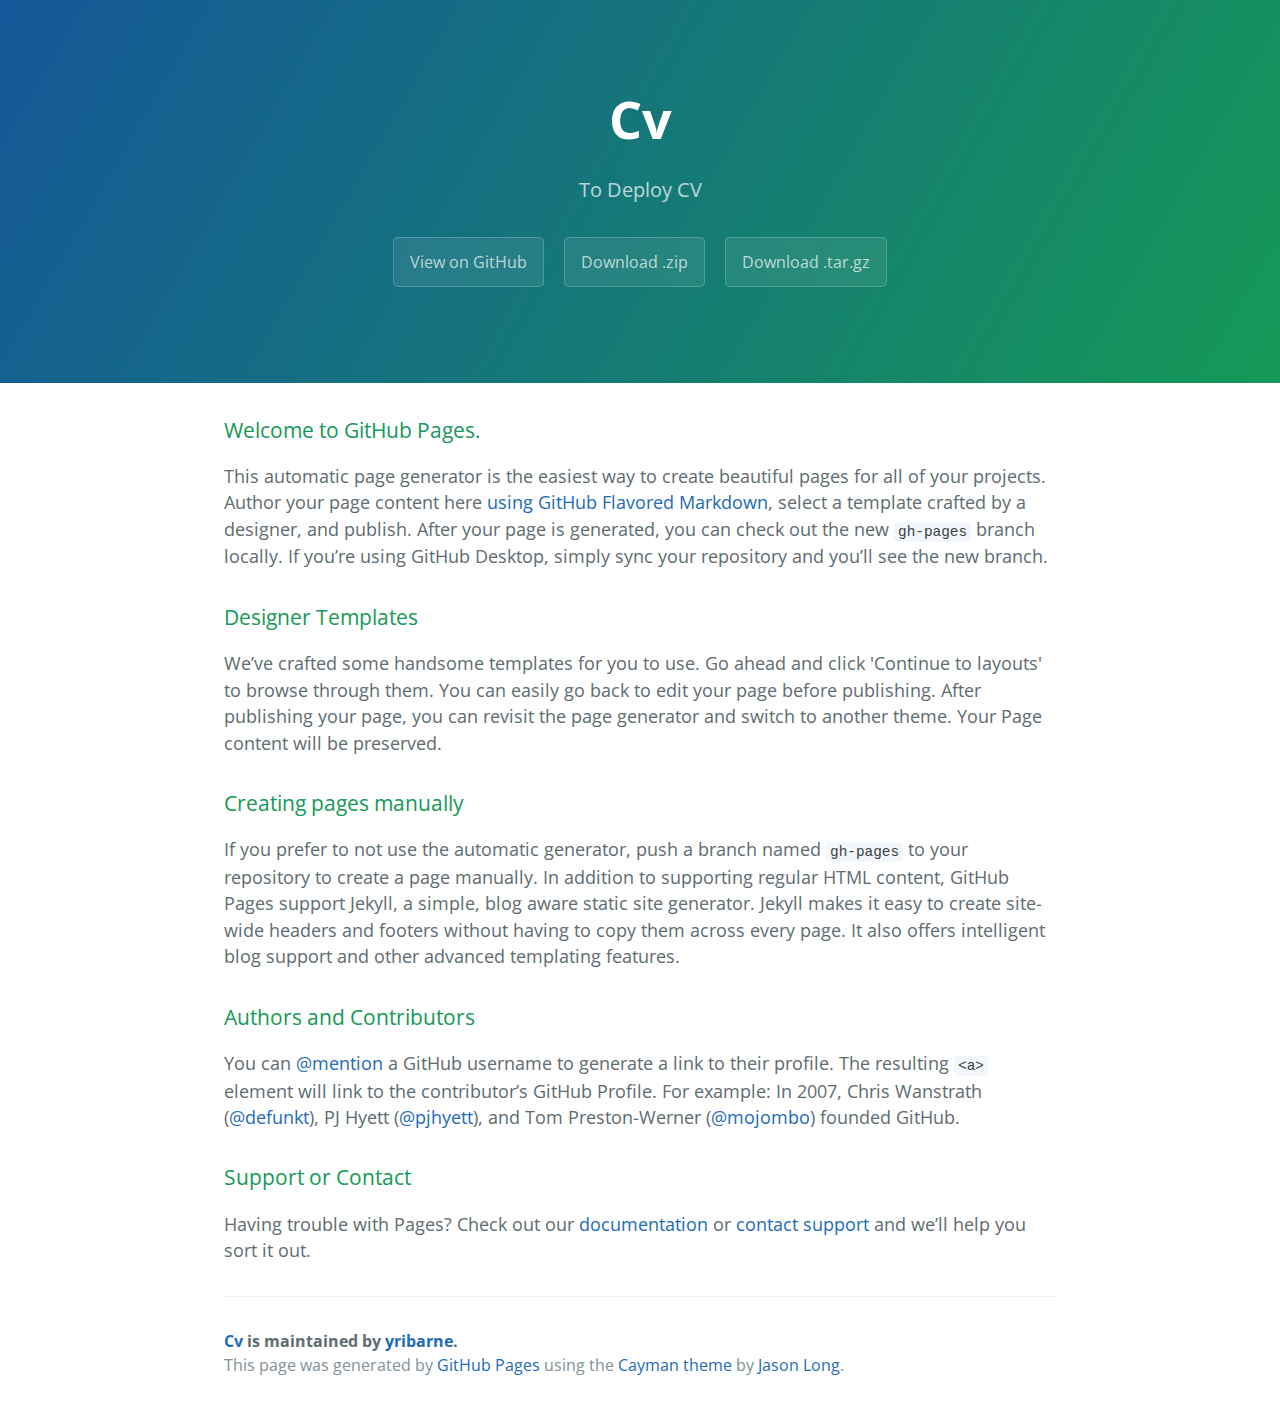
==== index.html @ 87fddbe9 "Create gh-pages branch via GitHub" ====
<!DOCTYPE html>
<html lang="en-us">
  <head>
    <meta charset="UTF-8">
    <title>Cv by yribarne</title>
    <meta name="viewport" content="width=device-width, initial-scale=1">
    <link rel="stylesheet" type="text/css" href="stylesheets/normalize.css" media="screen">
    <link href='https://fonts.googleapis.com/css?family=Open+Sans:400,700' rel='stylesheet' type='text/css'>
    <link rel="stylesheet" type="text/css" href="stylesheets/stylesheet.css" media="screen">
    <link rel="stylesheet" type="text/css" href="stylesheets/github-light.css" media="screen">
  </head>
  <body>
    <section class="page-header">
      <h1 class="project-name">Cv</h1>
      <h2 class="project-tagline">To Deploy CV</h2>
      <a href="https://github.com/yribarne/CV" class="btn">View on GitHub</a>
      <a href="https://github.com/yribarne/CV/zipball/master" class="btn">Download .zip</a>
      <a href="https://github.com/yribarne/CV/tarball/master" class="btn">Download .tar.gz</a>
    </section>

    <section class="main-content">
      <h3>
<a id="welcome-to-github-pages" class="anchor" href="#welcome-to-github-pages" aria-hidden="true"><span aria-hidden="true" class="octicon octicon-link"></span></a>Welcome to GitHub Pages.</h3>

<p>This automatic page generator is the easiest way to create beautiful pages for all of your projects. Author your page content here <a href="https://guides.github.com/features/mastering-markdown/">using GitHub Flavored Markdown</a>, select a template crafted by a designer, and publish. After your page is generated, you can check out the new <code>gh-pages</code> branch locally. If you’re using GitHub Desktop, simply sync your repository and you’ll see the new branch.</p>

<h3>
<a id="designer-templates" class="anchor" href="#designer-templates" aria-hidden="true"><span aria-hidden="true" class="octicon octicon-link"></span></a>Designer Templates</h3>

<p>We’ve crafted some handsome templates for you to use. Go ahead and click 'Continue to layouts' to browse through them. You can easily go back to edit your page before publishing. After publishing your page, you can revisit the page generator and switch to another theme. Your Page content will be preserved.</p>

<h3>
<a id="creating-pages-manually" class="anchor" href="#creating-pages-manually" aria-hidden="true"><span aria-hidden="true" class="octicon octicon-link"></span></a>Creating pages manually</h3>

<p>If you prefer to not use the automatic generator, push a branch named <code>gh-pages</code> to your repository to create a page manually. In addition to supporting regular HTML content, GitHub Pages support Jekyll, a simple, blog aware static site generator. Jekyll makes it easy to create site-wide headers and footers without having to copy them across every page. It also offers intelligent blog support and other advanced templating features.</p>

<h3>
<a id="authors-and-contributors" class="anchor" href="#authors-and-contributors" aria-hidden="true"><span aria-hidden="true" class="octicon octicon-link"></span></a>Authors and Contributors</h3>

<p>You can <a href="https://help.github.com/articles/basic-writing-and-formatting-syntax/#mentioning-users-and-teams" class="user-mention">@mention</a> a GitHub username to generate a link to their profile. The resulting <code>&lt;a&gt;</code> element will link to the contributor’s GitHub Profile. For example: In 2007, Chris Wanstrath (<a href="https://github.com/defunkt" class="user-mention">@defunkt</a>), PJ Hyett (<a href="https://github.com/pjhyett" class="user-mention">@pjhyett</a>), and Tom Preston-Werner (<a href="https://github.com/mojombo" class="user-mention">@mojombo</a>) founded GitHub.</p>

<h3>
<a id="support-or-contact" class="anchor" href="#support-or-contact" aria-hidden="true"><span aria-hidden="true" class="octicon octicon-link"></span></a>Support or Contact</h3>

<p>Having trouble with Pages? Check out our <a href="https://help.github.com/pages">documentation</a> or <a href="https://github.com/contact">contact support</a> and we’ll help you sort it out.</p>

      <footer class="site-footer">
        <span class="site-footer-owner"><a href="https://github.com/yribarne/CV">Cv</a> is maintained by <a href="https://github.com/yribarne">yribarne</a>.</span>

        <span class="site-footer-credits">This page was generated by <a href="https://pages.github.com">GitHub Pages</a> using the <a href="https://github.com/jasonlong/cayman-theme">Cayman theme</a> by <a href="https://twitter.com/jasonlong">Jason Long</a>.</span>
      </footer>

    </section>

  
  </body>
</html>
---- stylesheets/stylesheet.css ----
* {
  box-sizing: border-box; }

body {
  padding: 0;
  margin: 0;
  font-family: "Open Sans", "Helvetica Neue", Helvetica, Arial, sans-serif;
  font-size: 16px;
  line-height: 1.5;
  color: #606c71; }

a {
  color: #1e6bb8;
  text-decoration: none; }
  a:hover {
    text-decoration: underline; }

.btn {
  display: inline-block;
  margin-bottom: 1rem;
  color: rgba(255, 255, 255, 0.7);
  background-color: rgba(255, 255, 255, 0.08);
  border-color: rgba(255, 255, 255, 0.2);
  border-style: solid;
  border-width: 1px;
  border-radius: 0.3rem;
  transition: color 0.2s, background-color 0.2s, border-color 0.2s; }
  .btn + .btn {
    margin-left: 1rem; }

.btn:hover {
  color: rgba(255, 255, 255, 0.8);
  text-decoration: none;
  background-color: rgba(255, 255, 255, 0.2);
  border-color: rgba(255, 255, 255, 0.3); }

@media screen and (min-width: 64em) {
  .btn {
    padding: 0.75rem 1rem; } }

@media screen and (min-width: 42em) and (max-width: 64em) {
  .btn {
    padding: 0.6rem 0.9rem;
    font-size: 0.9rem; } }

@media screen and (max-width: 42em) {
  .btn {
    display: block;
    width: 100%;
    padding: 0.75rem;
    font-size: 0.9rem; }
    .btn + .btn {
      margin-top: 1rem;
      margin-left: 0; } }

.page-header {
  color: #fff;
  text-align: center;
  background-color: #159957;
  background-image: linear-gradient(120deg, #155799, #159957); }

@media screen and (min-width: 64em) {
  .page-header {
    padding: 5rem 6rem; } }

@media screen and (min-width: 42em) and (max-width: 64em) {
  .page-header {
    padding: 3rem 4rem; } }

@media screen and (max-width: 42em) {
  .page-header {
    padding: 2rem 1rem; } }

.project-name {
  margin-top: 0;
  margin-bottom: 0.1rem; }

@media screen and (min-width: 64em) {
  .project-name {
    font-size: 3.25rem; } }

@media screen and (min-width: 42em) and (max-width: 64em) {
  .project-name {
    font-size: 2.25rem; } }

@media screen and (max-width: 42em) {
  .project-name {
    font-size: 1.75rem; } }

.project-tagline {
  margin-bottom: 2rem;
  font-weight: normal;
  opacity: 0.7; }

@media screen and (min-width: 64em) {
  .project-tagline {
    font-size: 1.25rem; } }

@media screen and (min-width: 42em) and (max-width: 64em) {
  .project-tagline {
    font-size: 1.15rem; } }

@media screen and (max-width: 42em) {
  .project-tagline {
    font-size: 1rem; } }

.main-content :first-child {
  margin-top: 0; }
.main-content img {
  max-width: 100%; }
.main-content h1, .main-content h2, .main-content h3, .main-content h4, .main-content h5, .main-content h6 {
  margin-top: 2rem;
  margin-bottom: 1rem;
  font-weight: normal;
  color: #159957; }
.main-content p {
  margin-bottom: 1em; }
.main-content code {
  padding: 2px 4px;
  font-family: Consolas, "Liberation Mono", Menlo, Courier, monospace;
  font-size: 0.9rem;
  color: #383e41;
  background-color: #f3f6fa;
  border-radius: 0.3rem; }
.main-content pre {
  padding: 0.8rem;
  margin-top: 0;
  margin-bottom: 1rem;
  font: 1rem Consolas, "Liberation Mono", Menlo, Courier, monospace;
  color: #567482;
  word-wrap: normal;
  background-color: #f3f6fa;
  border: solid 1px #dce6f0;
  border-radius: 0.3rem; }
  .main-content pre > code {
    padding: 0;
    margin: 0;
    font-size: 0.9rem;
    color: #567482;
    word-break: normal;
    white-space: pre;
    background: transparent;
    border: 0; }
.main-content .highlight {
  margin-bottom: 1rem; }
  .main-content .highlight pre {
    margin-bottom: 0;
    word-break: normal; }
.main-content .highlight pre, .main-content pre {
  padding: 0.8rem;
  overflow: auto;
  font-size: 0.9rem;
  line-height: 1.45;
  border-radius: 0.3rem; }
.main-content pre code, .main-content pre tt {
  display: inline;
  max-width: initial;
  padding: 0;
  margin: 0;
  overflow: initial;
  line-height: inherit;
  word-wrap: normal;
  background-color: transparent;
  border: 0; }
  .main-content pre code:before, .main-content pre code:after, .main-content pre tt:before, .main-content pre tt:after {
    content: normal; }
.main-content ul, .main-content ol {
  margin-top: 0; }
.main-content blockquote {
  padding: 0 1rem;
  margin-left: 0;
  color: #819198;
  border-left: 0.3rem solid #dce6f0; }
  .main-content blockquote > :first-child {
    margin-top: 0; }
  .main-content blockquote > :last-child {
    margin-bottom: 0; }
.main-content table {
  display: block;
  width: 100%;
  overflow: auto;
  word-break: normal;
  word-break: keep-all; }
  .main-content table th {
    font-weight: bold; }
  .main-content table th, .main-content table td {
    padding: 0.5rem 1rem;
    border: 1px solid #e9ebec; }
.main-content dl {
  padding: 0; }
  .main-content dl dt {
    padding: 0;
    margin-top: 1rem;
    font-size: 1rem;
    font-weight: bold; }
  .main-content dl dd {
    padding: 0;
    margin-bottom: 1rem; }
.main-content hr {
  height: 2px;
  padding: 0;
  margin: 1rem 0;
  background-color: #eff0f1;
  border: 0; }

@media screen and (min-width: 64em) {
  .main-content {
    max-width: 64rem;
    padding: 2rem 6rem;
    margin: 0 auto;
    font-size: 1.1rem; } }

@media screen and (min-width: 42em) and (max-width: 64em) {
  .main-content {
    padding: 2rem 4rem;
    font-size: 1.1rem; } }

@media screen and (max-width: 42em) {
  .main-content {
    padding: 2rem 1rem;
    font-size: 1rem; } }

.site-footer {
  padding-top: 2rem;
  margin-top: 2rem;
  border-top: solid 1px #eff0f1; }

.site-footer-owner {
  display: block;
  font-weight: bold; }

.site-footer-credits {
  color: #819198; }

@media screen and (min-width: 64em) {
  .site-footer {
    font-size: 1rem; } }

@media screen and (min-width: 42em) and (max-width: 64em) {
  .site-footer {
    font-size: 1rem; } }

@media screen and (max-width: 42em) {
  .site-footer {
    font-size: 0.9rem; } }
---- stylesheets/github-light.css ----
/*
   Copyright 2014 GitHub Inc.

   Licensed under the Apache License, Version 2.0 (the "License");
   you may not use this file except in compliance with the License.
   You may obtain a copy of the License at

       http://www.apache.org/licenses/LICENSE-2.0

   Unless required by applicable law or agreed to in writing, software
   distributed under the License is distributed on an "AS IS" BASIS,
   WITHOUT WARRANTIES OR CONDITIONS OF ANY KIND, either express or implied.
   See the License for the specific language governing permissions and
   limitations under the License.

*/

.pl-c /* comment */ {
  color: #969896;
}

.pl-c1      /* constant, markup.raw, meta.diff.header, meta.module-reference, meta.property-name, support, support.constant, support.variable, variable.other.constant */,
.pl-s .pl-v /* string variable */ {
  color: #0086b3;
}

.pl-e  /* entity */,
.pl-en /* entity.name */ {
  color: #795da3;
}

.pl-s .pl-s1 /* string source */,
.pl-smi      /* storage.modifier.import, storage.modifier.package, storage.type.java, variable.other, variable.parameter.function */ {
  color: #333;
}

.pl-ent /* entity.name.tag */ {
  color: #63a35c;
}

.pl-k /* keyword, storage, storage.type */ {
  color: #a71d5d;
}

.pl-pds              /* punctuation.definition.string, string.regexp.character-class */,
.pl-s                /* string */,
.pl-s .pl-pse .pl-s1 /* string punctuation.section.embedded source */,
.pl-sr               /* string.regexp */,
.pl-sr .pl-cce       /* string.regexp constant.character.escape */,
.pl-sr .pl-sra       /* string.regexp string.regexp.arbitrary-repitition */,
.pl-sr .pl-sre       /* string.regexp source.ruby.embedded */ {
  color: #183691;
}

.pl-v /* variable */ {
  color: #ed6a43;
}

.pl-id /* invalid.deprecated */ {
  color: #b52a1d;
}

.pl-ii /* invalid.illegal */ {
  background-color: #b52a1d;
  color: #f8f8f8;
}

.pl-sr .pl-cce /* string.regexp constant.character.escape */ {
  color: #63a35c;
  font-weight: bold;
}

.pl-ml /* markup.list */ {
  color: #693a17;
}

.pl-mh        /* markup.heading */,
.pl-mh .pl-en /* markup.heading entity.name */,
.pl-ms        /* meta.separator */ {
  color: #1d3e81;
  font-weight: bold;
}

.pl-mq /* markup.quote */ {
  color: #008080;
}

.pl-mi /* markup.italic */ {
  color: #333;
  font-style: italic;
}

.pl-mb /* markup.bold */ {
  color: #333;
  font-weight: bold;
}

.pl-md /* markup.deleted, meta.diff.header.from-file */ {
  background-color: #ffecec;
  color: #bd2c00;
}

.pl-mi1 /* markup.inserted, meta.diff.header.to-file */ {
  background-color: #eaffea;
  color: #55a532;
}

.pl-mdr /* meta.diff.range */ {
  color: #795da3;
  font-weight: bold;
}

.pl-mo /* meta.output */ {
  color: #1d3e81;
}
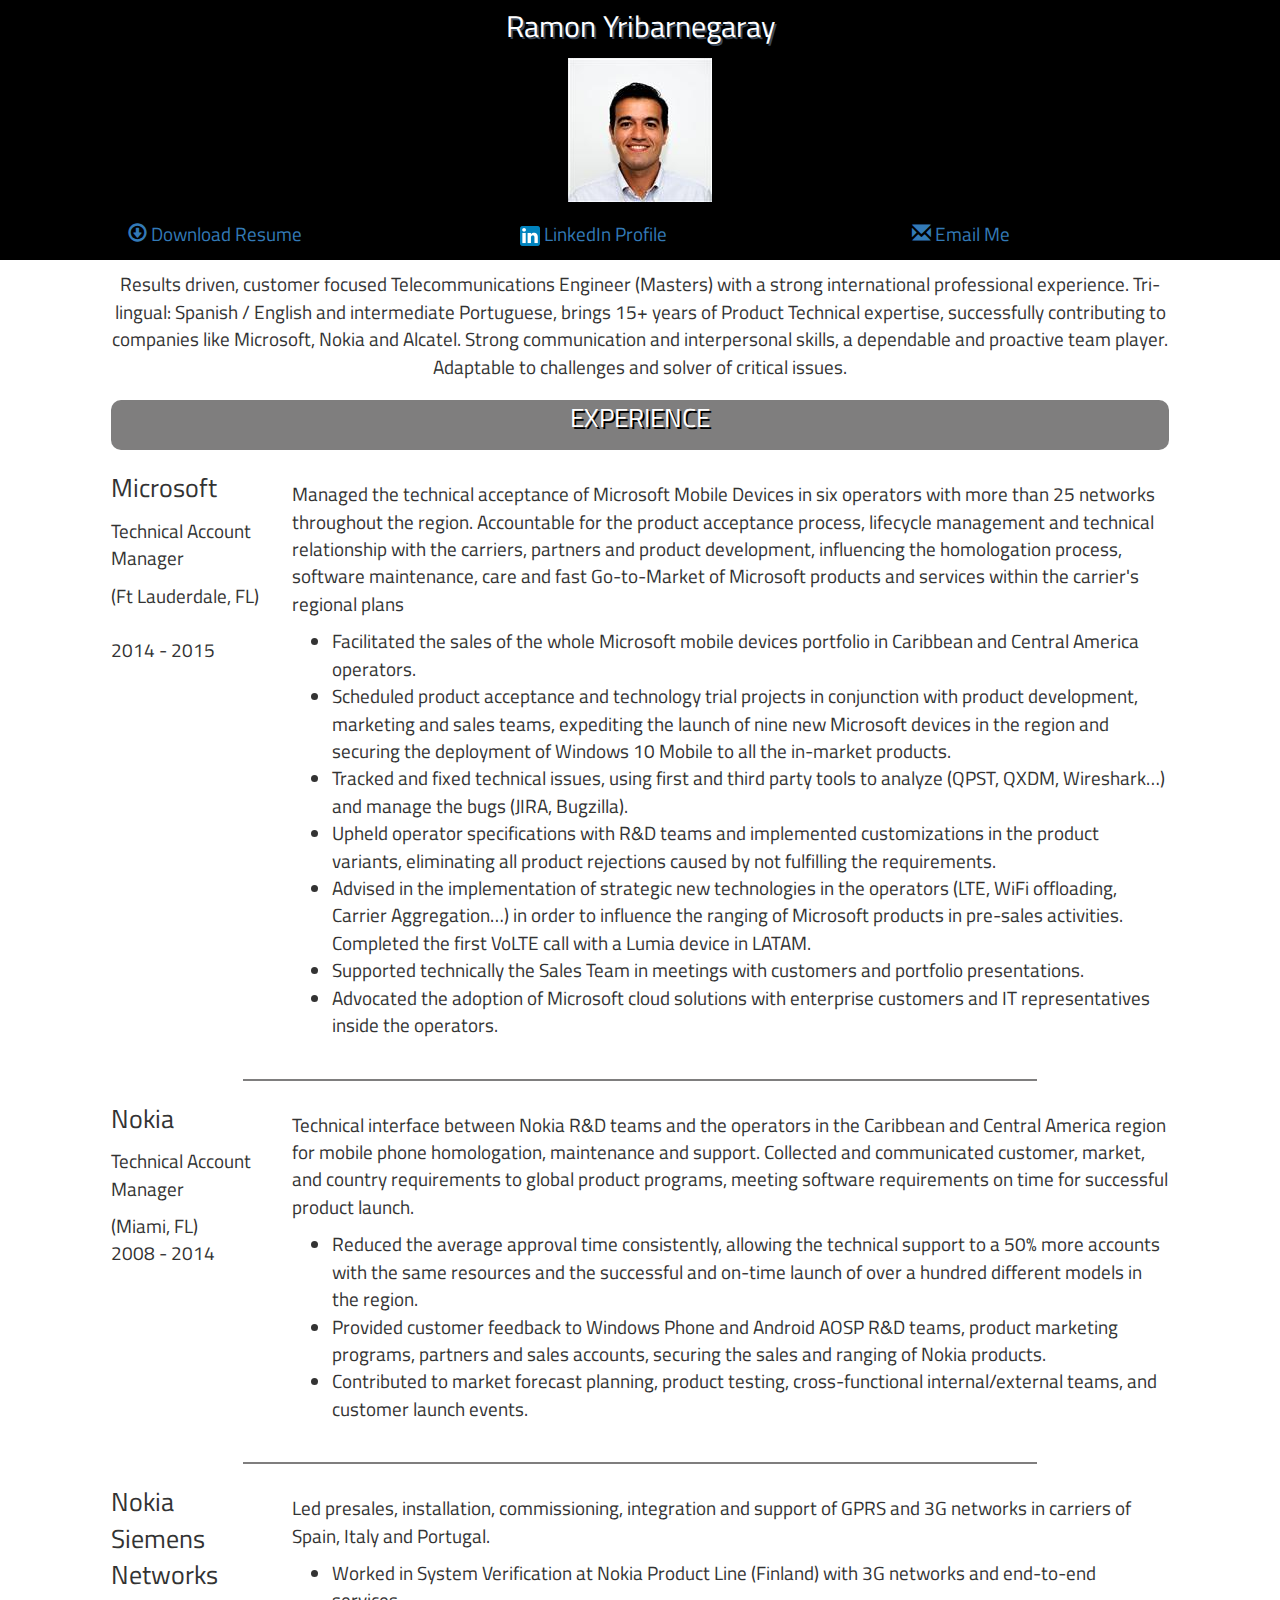
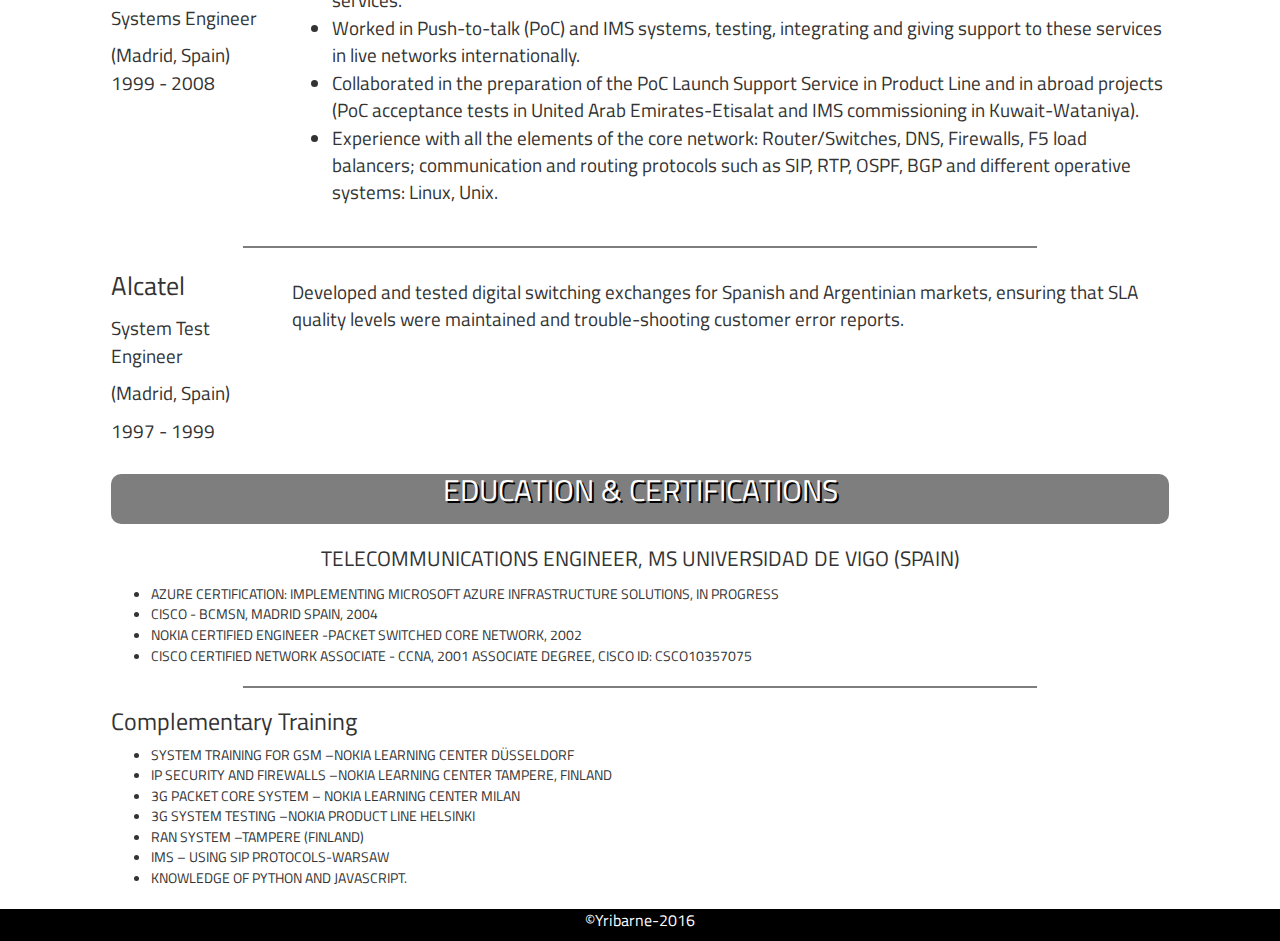
==== commit 54ab7041: "CV Deployment" ====
--- a/index.html
+++ b/index.html
@@ -1,57 +1,168 @@
 <!DOCTYPE html>
-<html lang="en-us">
-  <head>
-    <meta charset="UTF-8">
-    <title>Cv by yribarne</title>
-    <meta name="viewport" content="width=device-width, initial-scale=1">
-    <link rel="stylesheet" type="text/css" href="stylesheets/normalize.css" media="screen">
-    <link href='https://fonts.googleapis.com/css?family=Open+Sans:400,700' rel='stylesheet' type='text/css'>
-    <link rel="stylesheet" type="text/css" href="stylesheets/stylesheet.css" media="screen">
-    <link rel="stylesheet" type="text/css" href="stylesheets/github-light.css" media="screen">
-  </head>
-  <body>
-    <section class="page-header">
-      <h1 class="project-name">Cv</h1>
-      <h2 class="project-tagline">To Deploy CV</h2>
-      <a href="https://github.com/yribarne/CV" class="btn">View on GitHub</a>
-      <a href="https://github.com/yribarne/CV/zipball/master" class="btn">Download .zip</a>
-      <a href="https://github.com/yribarne/CV/tarball/master" class="btn">Download .tar.gz</a>
-    </section>
+<html>
+<head>
+	<meta charset="utf-8">
+	<meta name="viewport" content="width=device-width, initial-scale=1">
+	<title>Ramon Yribarnegaray</title>
+	<link rel="stylesheet" type="text/css" href="css/styles.css">
+	<link href='https://fonts.googleapis.com/css?family=Titillium+Web:600' rel='stylesheet' type='text/css'>
+	<link rel="stylesheet" href="css/bootstrap.min.css">
+	<link rel="stylesheet" href="css/styles.css">
+</head>
+<body>
+	<!-- Header-->
+	<header >
+		<p>Ramon Yribarnegaray</p>
+		<div class="myFace">
+			<img src="images/picture.jpg" alt="My Face" class="myFace">	
+		</div>
+	</header>
+	<div class="downHeader">
+			
+			<div class="footerElement"><a href="https://onedrive.live.com/redir?resid=3E9C935D969E5E8D!1259896&amp;authkey=!AAwzAGPLXVtUE1I&amp;ithint=file%2cdocx" onclick="window.open(this.href,'targetWindow','toolbar=no,location=no,status=no,menubar=no,scrollbars=yes,resizable=yes,');return false;"><span class="glyphicon glyphicon-download"></span><span>&#160;Download Resume</span></a></div>
+			<div class="footerElement"><a href="https://www.linkedin.com/in/yribarnegaray" target="_blank"><img src="./images/icon_linkedin_20.png" alt="LinkedIn Profile"><span>&#160;LinkedIn Profile</span> </a></div>
+			<div class="footerElement"><a href="mailto:yribarne@hotmail.com"><span class="glyphicon glyphicon-envelope"></span><span>&#160;Email Me</span> </a></div>
+	</div>
 
-    <section class="main-content">
-      <h3>
-<a id="welcome-to-github-pages" class="anchor" href="#welcome-to-github-pages" aria-hidden="true"><span aria-hidden="true" class="octicon octicon-link"></span></a>Welcome to GitHub Pages.</h3>
+	<div class="container">
 
-<p>This automatic page generator is the easiest way to create beautiful pages for all of your projects. Author your page content here <a href="https://guides.github.com/features/mastering-markdown/">using GitHub Flavored Markdown</a>, select a template crafted by a designer, and publish. After your page is generated, you can check out the new <code>gh-pages</code> branch locally. If you’re using GitHub Desktop, simply sync your repository and you’ll see the new branch.</p>
+		<div class="text-center summary">
+			<p>
+				Results driven, customer focused Telecommunications Engineer (Masters) with a strong international professional experience. Tri-lingual: Spanish / English and intermediate Portuguese, brings 15+ years of Product Technical expertise, successfully contributing to companies like Microsoft, Nokia and Alcatel. Strong communication and interpersonal skills, a dependable and proactive team player. Adaptable to challenges and solver of critical issues.
+			</p>
+		</div>
+	</div>
 
-<h3>
-<a id="designer-templates" class="anchor" href="#designer-templates" aria-hidden="true"><span aria-hidden="true" class="octicon octicon-link"></span></a>Designer Templates</h3>
+	<!-- New container-->
+	<div class="container">
+		<div class="divisions">
+		<p> EXPERIENCE </p>
+		</div>
+			<div class="row">
+				<div class="col-sm-3 col-md-3 col-lg-2 headOfSection">
+					<p class="companies">Microsoft</p>
+					<p class="positions"> Technical Account Manager</p>
+					<p class="positions">(Ft Lauderdale, FL) &#160;<br class="hidden-xs"> 2014 - 2015</p>
+				</div>
+				<div class="col-sm-9 col-md-9 col-lg-10 summary ">
+						<p>
+						Managed the technical acceptance of Microsoft Mobile Devices in six operators with more than 25 networks throughout the region. Accountable for the product acceptance process, lifecycle management and technical relationship with the carriers, partners and product development, influencing the homologation process, software maintenance, care and fast Go-to-Market of Microsoft products and services within the carrier's regional plans
+						</p>
+					<ul class="hidden-xs" id="lMSFT">
+						<li>Facilitated the sales of the whole Microsoft mobile devices portfolio in Caribbean and Central America operators.</li>
+						<li>Scheduled product acceptance and technology trial projects in conjunction with product development, marketing and sales teams, expediting the launch of nine new Microsoft devices in the region and securing the deployment of Windows 10 Mobile to all the in-market products.</li>
+						<li>Tracked and fixed technical issues, using first and third party tools to analyze (QPST, QXDM, Wireshark…) and manage the bugs (JIRA, Bugzilla).</li>
+						<li>Upheld operator specifications with R&D teams and implemented customizations in the product variants, eliminating all product rejections caused by not fulfilling the requirements.</li>
+						<li>Advised in the implementation of strategic new technologies in the operators (LTE, WiFi offloading, Carrier Aggregation…) in order to influence the ranging of Microsoft products in pre-sales activities. Completed the first VoLTE call with a Lumia device in LATAM.</li>
+						<li>Supported technically the Sales Team in meetings with customers and portfolio presentations.</li>
+						<li>Advocated the adoption of Microsoft cloud solutions with enterprise customers and IT representatives inside the operators.</li>
 
-<p>We’ve crafted some handsome templates for you to use. Go ahead and click 'Continue to layouts' to browse through them. You can easily go back to edit your page before publishing. After publishing your page, you can revisit the page generator and switch to another theme. Your Page content will be preserved.</p>
+					</ul>
+					<Button class="visible-xs" id="bMSFT">MORE</Button>
+				</div>
 
-<h3>
-<a id="creating-pages-manually" class="anchor" href="#creating-pages-manually" aria-hidden="true"><span aria-hidden="true" class="octicon octicon-link"></span></a>Creating pages manually</h3>
+			</div>
+			<hr>
+			<div class="row">
+				<div class="col-sm-3 col-md-3 col-lg-2 headOfSection">
+					<p class="companies">Nokia</p>
+					<p class="positions">Technical Account Manager</p>
+					<p class="positions">(Miami, FL)&#160; <br class="hidden-xs">2008 - 2014</p>
+				</div>
+				<div class="col-sm-9 col-md-9 col-lg-10 summary">
+					<p>
+					Technical interface between Nokia R&D teams and the operators in the Caribbean and Central America region for mobile phone homologation, maintenance and support. Collected and communicated customer, market, and country requirements to global product programs, meeting software requirements on time for successful product launch.
+					</p>
+					<ul class="hidden-xs" id="lNOKIA">
+						<li>Reduced the average approval time consistently, allowing the technical support to a 50% more accounts with the same resources and the successful and on-time launch of over a hundred different models in the region.</li>
+						<li>Provided customer feedback to Windows Phone and Android AOSP R&D teams, product marketing programs, partners and sales accounts, securing the sales and ranging of Nokia products.</li>
+						<li>Contributed to market forecast planning, product testing, cross-functional internal/external teams, and customer launch events. </li>
 
-<p>If you prefer to not use the automatic generator, push a branch named <code>gh-pages</code> to your repository to create a page manually. In addition to supporting regular HTML content, GitHub Pages support Jekyll, a simple, blog aware static site generator. Jekyll makes it easy to create site-wide headers and footers without having to copy them across every page. It also offers intelligent blog support and other advanced templating features.</p>
+					</ul>
+					<Button class="visible-xs" id="bNOKIA">MORE</Button>
+				</div>
+			</div>
+			<hr>
+			<div class="row">
+				<div class="col-sm-3 col-md-3 col-lg-2 headOfSection ">
+					<p class="companies">Nokia Siemens Networks</p>
+					<p class="positions">Systems Engineer</p>
+					<p class="positions">(Madrid, Spain)&#160; <br class="hidden-xs">1999 - 2008</p>
+				</div>
+				<div class="col-sm-9 col-md-9 col-lg-10 summary">
+					<p>Led presales, installation, commissioning, integration and support of GPRS and 3G networks in carriers of Spain, Italy and Portugal. </p>
 
-<h3>
-<a id="authors-and-contributors" class="anchor" href="#authors-and-contributors" aria-hidden="true"><span aria-hidden="true" class="octicon octicon-link"></span></a>Authors and Contributors</h3>
+					<ul class="hidden-xs" id="lNSN">
+						<li>Worked in System Verification at Nokia Product Line (Finland) with 3G networks and end-to-end services.</li>
+						<li>Worked in Push-to-talk (PoC) and IMS systems, testing, integrating and giving support to these services in live networks internationally.</li>
+						<li>Collaborated in the preparation of the PoC Launch Support Service in Product Line and in abroad projects (PoC acceptance tests in United Arab Emirates-Etisalat and IMS commissioning in Kuwait-Wataniya). </li>
+						<li>Experience with all the elements of the core network: Router/Switches, DNS, Firewalls, F5 load balancers; communication and routing protocols such as SIP, RTP, OSPF, BGP and different operative systems: Linux, Unix.</li>
 
-<p>You can <a href="https://help.github.com/articles/basic-writing-and-formatting-syntax/#mentioning-users-and-teams" class="user-mention">@mention</a> a GitHub username to generate a link to their profile. The resulting <code>&lt;a&gt;</code> element will link to the contributor’s GitHub Profile. For example: In 2007, Chris Wanstrath (<a href="https://github.com/defunkt" class="user-mention">@defunkt</a>), PJ Hyett (<a href="https://github.com/pjhyett" class="user-mention">@pjhyett</a>), and Tom Preston-Werner (<a href="https://github.com/mojombo" class="user-mention">@mojombo</a>) founded GitHub.</p>
+					</ul>
+					<Button class="visible-xs" id="bNSN">MORE</Button>
+				</div>
+			</div>
+				<hr class="hidden-xs">
+			<div class="row">
+				<div class="col-sm-3 col-md-3 col-lg-2 hidden-xs">
+					<p class="companies">Alcatel</p>
+					<p class="positions">System Test Engineer</p>
+					<p class="positions">(Madrid, Spain)</p>
+					<p class="positions">1997 - 1999</p>
+				</div>
+				<div class="col-sm-9 col-md-9 col-lg-10  hidden-xs summary">
+					<p> Developed and tested digital switching exchanges for Spanish and Argentinian markets, ensuring that SLA quality levels were maintained and trouble-shooting customer error reports. </p>
 
-<h3>
-<a id="support-or-contact" class="anchor" href="#support-or-contact" aria-hidden="true"><span aria-hidden="true" class="octicon octicon-link"></span></a>Support or Contact</h3>
+				</div>
 
-<p>Having trouble with Pages? Check out our <a href="https://help.github.com/pages">documentation</a> or <a href="https://github.com/contact">contact support</a> and we’ll help you sort it out.</p>
+			</div>
+			<section class="divisions">
+				<h2> EDUCATION & CERTIFICATIONS </h2>
+			</section>
 
-      <footer class="site-footer">
-        <span class="site-footer-owner"><a href="https://github.com/yribarne/CV">Cv</a> is maintained by <a href="https://github.com/yribarne">yribarne</a>.</span>
+					<p class="titleEng">TELECOMMUNICATIONS ENGINEER, MS  <br class="hidden-lg"/>
+					   UNIVERSIDAD DE VIGO (SPAIN)
+					</p>
 
-        <span class="site-footer-credits">This page was generated by <a href="https://pages.github.com">GitHub Pages</a> using the <a href="https://github.com/jasonlong/cayman-theme">Cayman theme</a> by <a href="https://twitter.com/jasonlong">Jason Long</a>.</span>
-      </footer>
+					<div class="hidden-xs" id="lEDU">	
+						<div class="courses">
+							<ul>
+								<li>AZURE CERTIFICATION: IMPLEMENTING MICROSOFT AZURE INFRASTRUCTURE SOLUTIONS, IN PROGRESS </li>
+								<li>CISCO - BCMSN, MADRID SPAIN, 2004</li>
+								<li>NOKIA CERTIFIED ENGINEER -PACKET SWITCHED CORE NETWORK, 2002</li>
+								<li>CISCO CERTIFIED NETWORK ASSOCIATE - CCNA, 2001
+									ASSOCIATE DEGREE, CISCO ID: CSCO10357075</li>
+							</ul>
+						</div>
+						<hr>
+						<div class="courses" >
+					<!--List of skills-->
+						<h3>Complementary Training</h3>	
+							<ul>
+								<li>SYSTEM TRAINING FOR GSM –NOKIA LEARNING CENTER DÜSSELDORF </li> 
+								<li>IP SECURITY AND FIREWALLS –NOKIA LEARNING CENTER TAMPERE, FINLAND </li> 
+								<li>3G PACKET CORE SYSTEM – NOKIA LEARNING CENTER MILAN  </li>
+								<li>3G SYSTEM TESTING –NOKIA PRODUCT LINE HELSINKI  </li>
+								<li>RAN SYSTEM –TAMPERE (FINLAND) </li>
+								<li>IMS – USING SIP PROTOCOLS-WARSAW </li>
+								<li>KNOWLEDGE OF PYTHON AND JAVASCRIPT.	</li>
 
-    </section>
+							</ul>
+						
 
-  
-  </body>
+						</div>
+					</div>	
+					<Button class="visible-xs" id="bEDU">MORE</Button>
+	</div> <!-- End Container -->
+	<footer>
+		<div>
+			<p>&copy;Yribarne-2016<p>
+		</div>
+	</footer>	
+
+		<script src="js/jquery.min.js"></script>
+		<script src="js/bootstrap.min.js"></script>
+		<script src="js/script.js"></script>
+
+</body>
 </html>
--- a/css/styles.css
+++ b/css/styles.css
@@ -0,0 +1,118 @@
+header {
+  background-color: black;
+  padding-top: 5px;
+  padding-bottom: 5px;
+/*  background-image: url(../img/background.jpg);
+  background-repeat: no-repeat;
+  background-size: cover;*/
+  text-align: center;
+  height: auto;
+  min-height: 200px;
+  color: white;
+  font-size: 1.9em;
+  text-shadow: 2px 2px #394759;
+ }
+footer{
+  background-color: #000000;
+  text-align: center;
+  overflow: auto;
+  margin-top: 10px;
+/*  min-height: 130px;*/
+  color: white;
+  font-size: 1em;
+}
+body{
+	font-family: 'Titillium Web', sans-serif;
+	background-color: white;
+	box-sizing: border-box;
+	font-size: 16px;
+}
+@media (min-width: 1200px) {
+.container{
+	width: 85%;
+	}
+}
+
+@media (max-width: 767px) {
+.headOfSection{
+	text-align: center;
+	padding-bottom: 20px;
+	}
+}
+hr{
+	border-color: #7F7E7E;
+	border-width: 2px;
+	width: 75%;
+}
+button{
+	margin: auto;
+	margin-top: 10px;
+}
+.downHeader{
+  background-color: #000000;
+  text-align: center;
+  overflow: auto;
+/*  min-height: 130px;*/
+  color: white;
+  font-size: 1em;	
+}
+.divisions{
+	background-color: #7F7E7E;
+	text-align: center;
+	height: auto;
+	min-height: 50px;
+	color: white;
+	font-size: 1.6em;
+    text-shadow: 2px 2px #000000;
+    border-radius: 10px;
+    margin-bottom: 20px;
+}
+.companies{
+	font-size: 1.6em;
+}
+.positions{
+	font-size: 1.2em;
+}
+
+.summary{
+	font-size: 1.2em;
+	padding-top: 10px;
+	padding-bottom: 10px;
+}
+.titleEng{
+	text-align: center;
+	font-size: 1.3em;
+}
+.courses{
+	font-size: 0.9em;
+}
+.footerElement{
+	text-align: left;
+	font-size: 1.2em;
+	float: left;
+	background: black;
+	display: block;
+/*	border: white 1px solid;*/
+	height: auto;
+	min-width: 200px;
+	width: auto;
+	margin: 1% 5% 1% 10%;
+}
+
+.carriers{
+	background-color: white;
+	color: black;
+	font-size: 1.2em;
+	padding: 60px 40px 60px 40px;
+	margin: 60px;
+	min-width: 200px;
+}
+.carriers p{
+	margin-bottom: 30px;
+
+}
+.carriers img{
+	margin-left: auto;
+	margin-right: auto;
+
+}--- a/css/styles.css
+++ b/css/styles.css
@@ -0,0 +1,118 @@
+header {
+  background-color: black;
+  padding-top: 5px;
+  padding-bottom: 5px;
+/*  background-image: url(../img/background.jpg);
+  background-repeat: no-repeat;
+  background-size: cover;*/
+  text-align: center;
+  height: auto;
+  min-height: 200px;
+  color: white;
+  font-size: 1.9em;
+  text-shadow: 2px 2px #394759;
+ }
+footer{
+  background-color: #000000;
+  text-align: center;
+  overflow: auto;
+  margin-top: 10px;
+/*  min-height: 130px;*/
+  color: white;
+  font-size: 1em;
+}
+body{
+	font-family: 'Titillium Web', sans-serif;
+	background-color: white;
+	box-sizing: border-box;
+	font-size: 16px;
+}
+@media (min-width: 1200px) {
+.container{
+	width: 85%;
+	}
+}
+
+@media (max-width: 767px) {
+.headOfSection{
+	text-align: center;
+	padding-bottom: 20px;
+	}
+}
+hr{
+	border-color: #7F7E7E;
+	border-width: 2px;
+	width: 75%;
+}
+button{
+	margin: auto;
+	margin-top: 10px;
+}
+.downHeader{
+  background-color: #000000;
+  text-align: center;
+  overflow: auto;
+/*  min-height: 130px;*/
+  color: white;
+  font-size: 1em;	
+}
+.divisions{
+	background-color: #7F7E7E;
+	text-align: center;
+	height: auto;
+	min-height: 50px;
+	color: white;
+	font-size: 1.6em;
+    text-shadow: 2px 2px #000000;
+    border-radius: 10px;
+    margin-bottom: 20px;
+}
+.companies{
+	font-size: 1.6em;
+}
+.positions{
+	font-size: 1.2em;
+}
+
+.summary{
+	font-size: 1.2em;
+	padding-top: 10px;
+	padding-bottom: 10px;
+}
+.titleEng{
+	text-align: center;
+	font-size: 1.3em;
+}
+.courses{
+	font-size: 0.9em;
+}
+.footerElement{
+	text-align: left;
+	font-size: 1.2em;
+	float: left;
+	background: black;
+	display: block;
+/*	border: white 1px solid;*/
+	height: auto;
+	min-width: 200px;
+	width: auto;
+	margin: 1% 5% 1% 10%;
+}
+
+.carriers{
+	background-color: white;
+	color: black;
+	font-size: 1.2em;
+	padding: 60px 40px 60px 40px;
+	margin: 60px;
+	min-width: 200px;
+}
+.carriers p{
+	margin-bottom: 30px;
+
+}
+.carriers img{
+	margin-left: auto;
+	margin-right: auto;
+
+}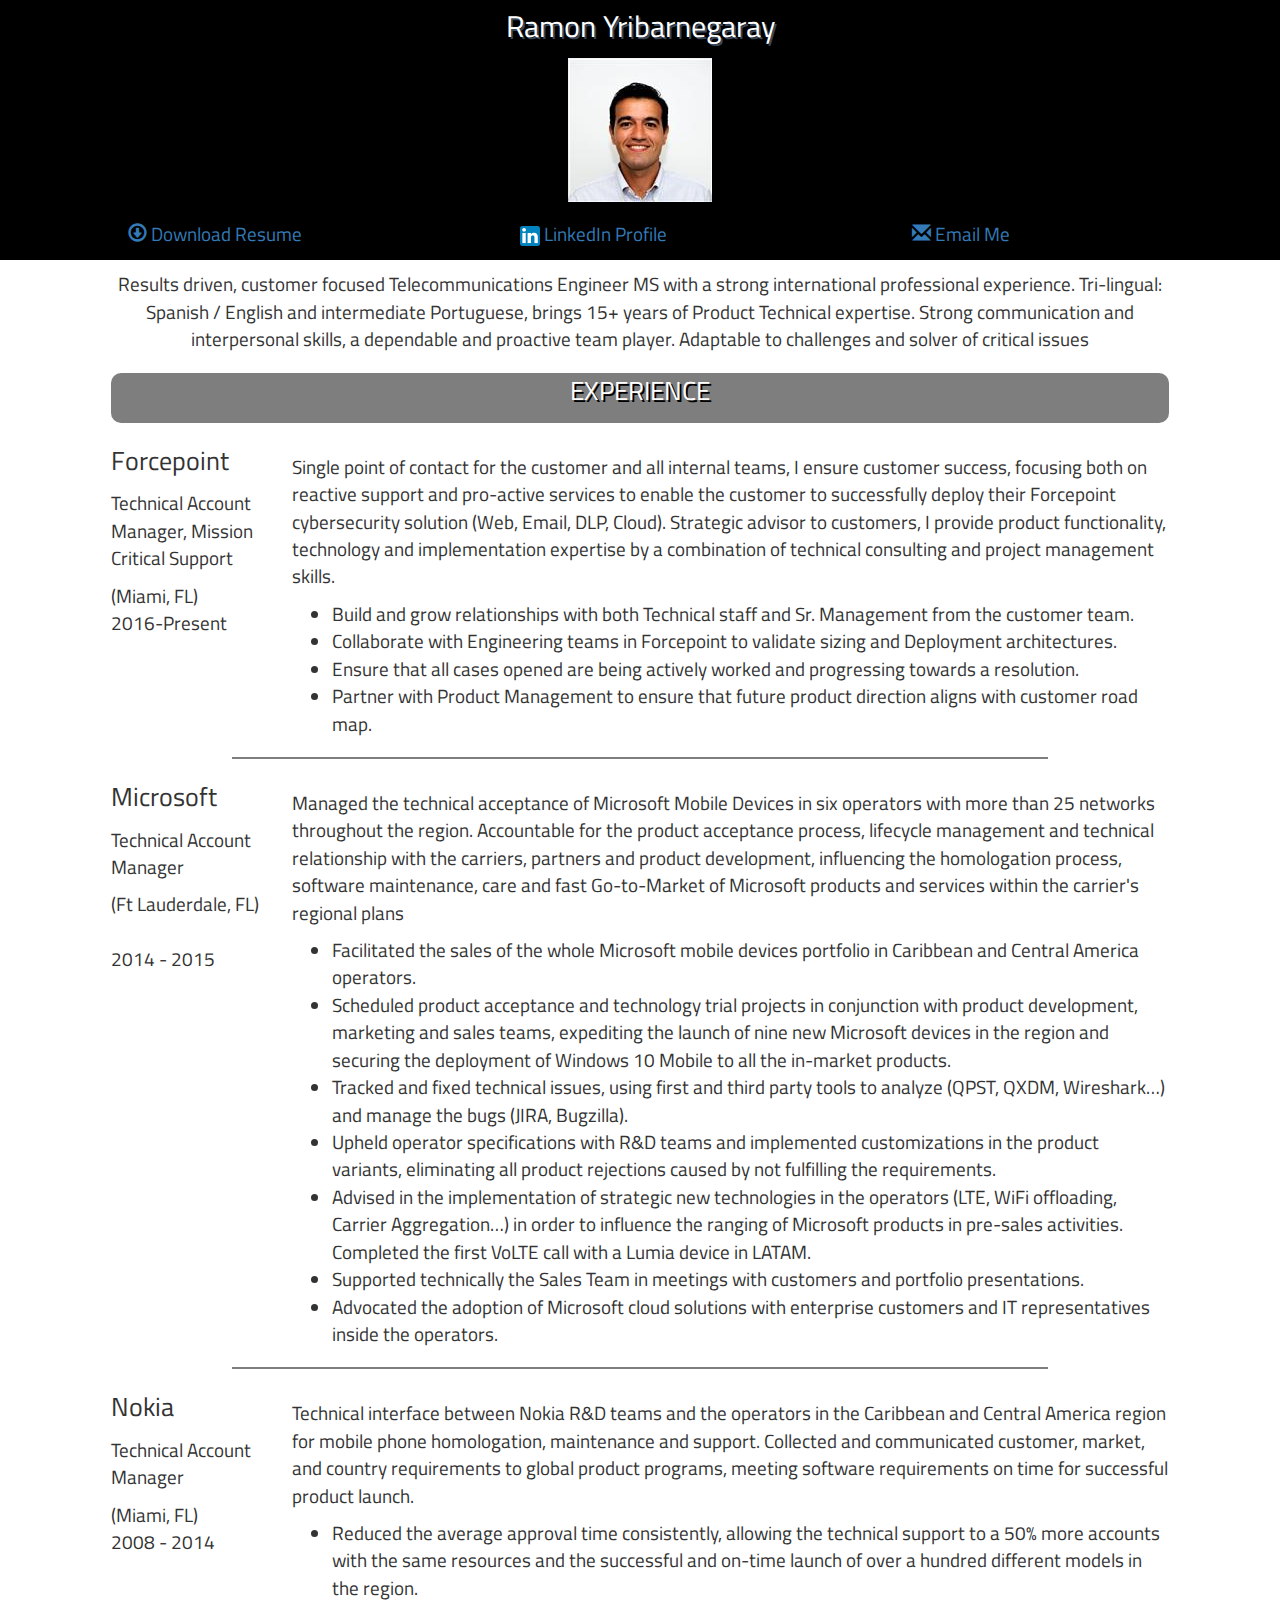
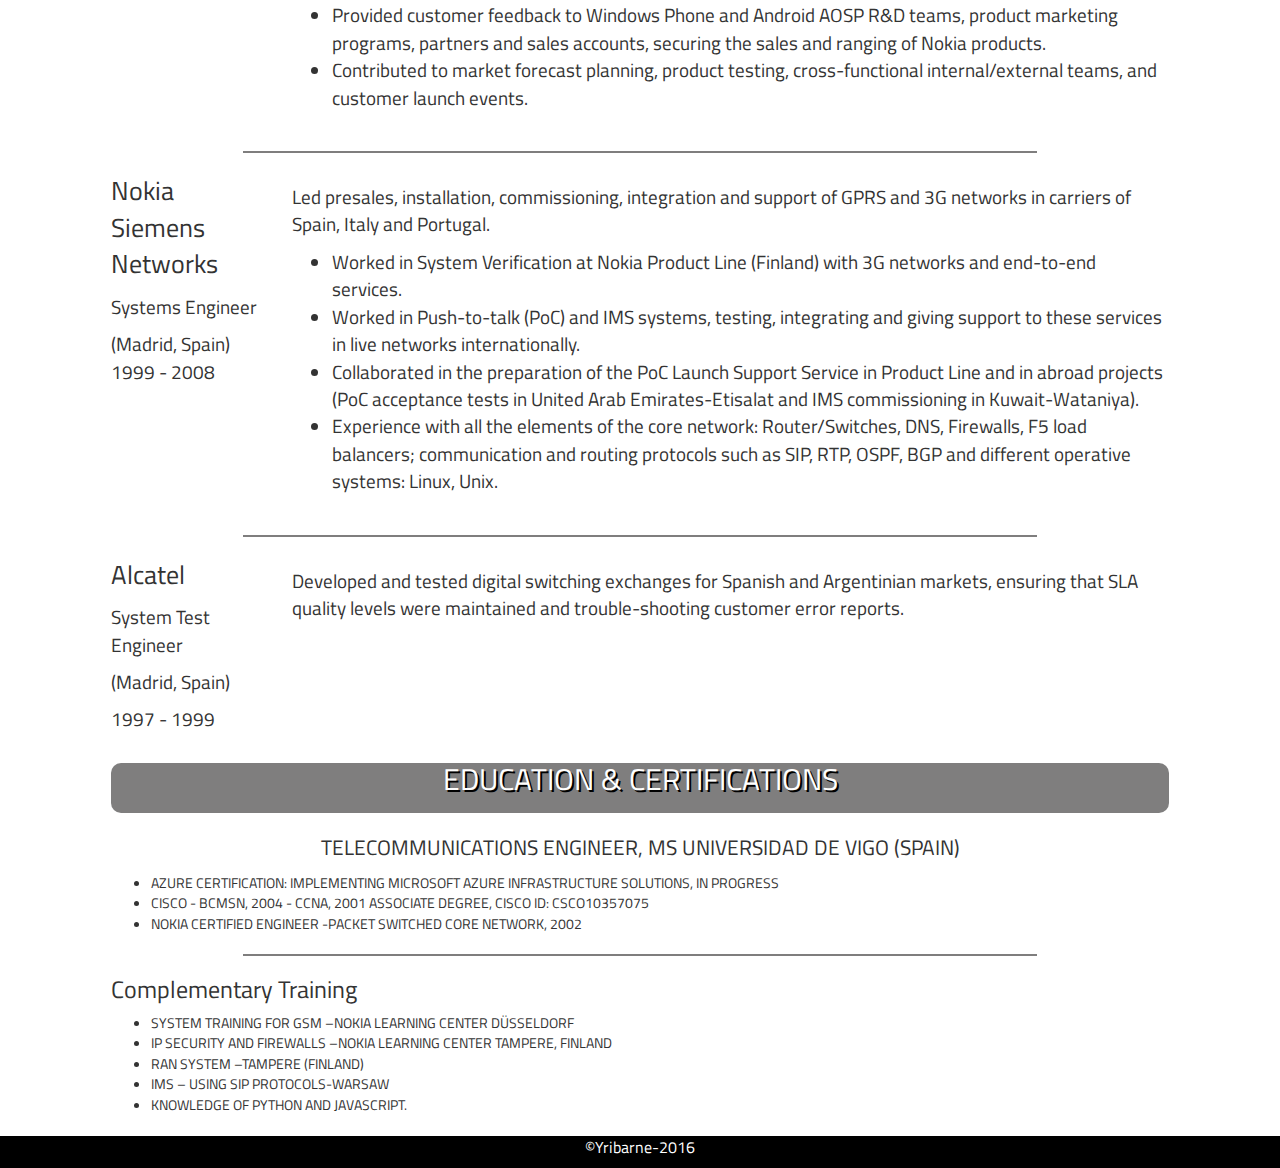
==== commit 25675719: "Adding Forcep." ====
--- a/index.html
+++ b/index.html
@@ -3,6 +3,7 @@
 <head>
 	<meta charset="utf-8">
 	<meta name="viewport" content="width=device-width, initial-scale=1">
+	<link rel="SHORTCUT ICON" href="favicon.ico">
 	<title>Ramon Yribarnegaray</title>
 	<link rel="stylesheet" type="text/css" href="css/styles.css">
 	<link href='https://fonts.googleapis.com/css?family=Titillium+Web:600' rel='stylesheet' type='text/css'>
@@ -28,7 +29,7 @@
 
 		<div class="text-center summary">
 			<p>
-				Results driven, customer focused Telecommunications Engineer (Masters) with a strong international professional experience. Tri-lingual: Spanish / English and intermediate Portuguese, brings 15+ years of Product Technical expertise, successfully contributing to companies like Microsoft, Nokia and Alcatel. Strong communication and interpersonal skills, a dependable and proactive team player. Adaptable to challenges and solver of critical issues.
+			Results driven, customer focused Telecommunications Engineer MS with a strong international professional experience. Tri-lingual: Spanish / English and intermediate Portuguese, brings 15+ years of Product Technical expertise. Strong communication and interpersonal skills, a dependable and proactive team player. Adaptable to challenges and solver of critical issues	
 			</p>
 		</div>
 	</div>
@@ -40,6 +41,27 @@
 		</div>
 			<div class="row">
 				<div class="col-sm-3 col-md-3 col-lg-2 headOfSection">
+					<p class="companies">Forcepoint</p>
+					<p class="positions"> Technical Account Manager, Mission Critical Support</p>
+					<p class="positions">(Miami, FL) &#160;<br class="hidden-xs"> 2016-Present</p>
+				</div>
+				<div class="col-sm-9 col-md-9 col-lg-10 summary ">
+						<p>
+						Single point of contact for the customer and all internal teams, I ensure customer success, focusing both on reactive support and pro-active services to enable the customer to successfully deploy their Forcepoint cybersecurity solution (Web, Email, DLP, Cloud). Strategic advisor to customers, I provide product functionality, technology and implementation expertise by a combination of technical consulting and project management skills.
+						</p>
+					<ul class="hidden-xs hidden-sm" id="lMSFT">
+						<li>Build and grow relationships with both Technical staff and Sr. Management from the customer team.</li>
+						<li>Collaborate with Engineering teams in Forcepoint to validate sizing and Deployment architectures.</li>
+						<li>Ensure that all cases opened are being actively worked and progressing towards a resolution.</li>
+						<li>Partner with Product Management to ensure that future product direction aligns with customer road map.</li>
+
+					</ul>
+					<Button class="visible-xs visible-sm" id="bMSFT">MORE INFO</Button>
+				</div>
+			<hr>
+			</div>
+			<div class="row">
+				<div class="col-sm-3 col-md-3 col-lg-2 headOfSection">
 					<p class="companies">Microsoft</p>
 					<p class="positions"> Technical Account Manager</p>
 					<p class="positions">(Ft Lauderdale, FL) &#160;<br class="hidden-xs"> 2014 - 2015</p>
@@ -48,7 +70,7 @@
 						<p>
 						Managed the technical acceptance of Microsoft Mobile Devices in six operators with more than 25 networks throughout the region. Accountable for the product acceptance process, lifecycle management and technical relationship with the carriers, partners and product development, influencing the homologation process, software maintenance, care and fast Go-to-Market of Microsoft products and services within the carrier's regional plans
 						</p>
-					<ul class="hidden-xs" id="lMSFT">
+					<ul class="hidden-xs hidden-sm" id="lMSFT">
 						<li>Facilitated the sales of the whole Microsoft mobile devices portfolio in Caribbean and Central America operators.</li>
 						<li>Scheduled product acceptance and technology trial projects in conjunction with product development, marketing and sales teams, expediting the launch of nine new Microsoft devices in the region and securing the deployment of Windows 10 Mobile to all the in-market products.</li>
 						<li>Tracked and fixed technical issues, using first and third party tools to analyze (QPST, QXDM, Wireshark…) and manage the bugs (JIRA, Bugzilla).</li>
@@ -58,11 +80,11 @@
 						<li>Advocated the adoption of Microsoft cloud solutions with enterprise customers and IT representatives inside the operators.</li>
 
 					</ul>
-					<Button class="visible-xs" id="bMSFT">MORE</Button>
+					<Button class="visible-xs visible-sm" id="bMSFT">MORE INFO</Button>
 				</div>
-
+			<hr>
 			</div>
-			<hr>
+			
 			<div class="row">
 				<div class="col-sm-3 col-md-3 col-lg-2 headOfSection">
 					<p class="companies">Nokia</p>
@@ -73,13 +95,13 @@
 					<p>
 					Technical interface between Nokia R&D teams and the operators in the Caribbean and Central America region for mobile phone homologation, maintenance and support. Collected and communicated customer, market, and country requirements to global product programs, meeting software requirements on time for successful product launch.
 					</p>
-					<ul class="hidden-xs" id="lNOKIA">
+					<ul class="hidden-xs  hidden-sm" id="lNOKIA">
 						<li>Reduced the average approval time consistently, allowing the technical support to a 50% more accounts with the same resources and the successful and on-time launch of over a hundred different models in the region.</li>
 						<li>Provided customer feedback to Windows Phone and Android AOSP R&D teams, product marketing programs, partners and sales accounts, securing the sales and ranging of Nokia products.</li>
 						<li>Contributed to market forecast planning, product testing, cross-functional internal/external teams, and customer launch events. </li>
 
 					</ul>
-					<Button class="visible-xs" id="bNOKIA">MORE</Button>
+					<Button class="visible-xs visible-sm" id="bNOKIA">MORE INFO</Button>
 				</div>
 			</div>
 			<hr>
@@ -92,15 +114,16 @@
 				<div class="col-sm-9 col-md-9 col-lg-10 summary">
 					<p>Led presales, installation, commissioning, integration and support of GPRS and 3G networks in carriers of Spain, Italy and Portugal. </p>
 
-					<ul class="hidden-xs" id="lNSN">
+					<ul class="hidden-xs hidden-sm" id="lNSN">
 						<li>Worked in System Verification at Nokia Product Line (Finland) with 3G networks and end-to-end services.</li>
 						<li>Worked in Push-to-talk (PoC) and IMS systems, testing, integrating and giving support to these services in live networks internationally.</li>
 						<li>Collaborated in the preparation of the PoC Launch Support Service in Product Line and in abroad projects (PoC acceptance tests in United Arab Emirates-Etisalat and IMS commissioning in Kuwait-Wataniya). </li>
 						<li>Experience with all the elements of the core network: Router/Switches, DNS, Firewalls, F5 load balancers; communication and routing protocols such as SIP, RTP, OSPF, BGP and different operative systems: Linux, Unix.</li>
 
 					</ul>
-					<Button class="visible-xs" id="bNSN">MORE</Button>
+					<Button class="visible-xs  visible-sm" id="bNSN">MORE INFO</Button>
 				</div>
+				
 			</div>
 				<hr class="hidden-xs">
 			<div class="row">
@@ -124,14 +147,13 @@
 					   UNIVERSIDAD DE VIGO (SPAIN)
 					</p>
 
-					<div class="hidden-xs" id="lEDU">	
+					<div class="hidden-xs hidden-sm" id="lEDU">	
 						<div class="courses">
 							<ul>
 								<li>AZURE CERTIFICATION: IMPLEMENTING MICROSOFT AZURE INFRASTRUCTURE SOLUTIONS, IN PROGRESS </li>
-								<li>CISCO - BCMSN, MADRID SPAIN, 2004</li>
+								<li>CISCO - BCMSN, 2004  - CCNA, 2001 ASSOCIATE DEGREE, CISCO ID: CSCO10357075</li>
 								<li>NOKIA CERTIFIED ENGINEER -PACKET SWITCHED CORE NETWORK, 2002</li>
-								<li>CISCO CERTIFIED NETWORK ASSOCIATE - CCNA, 2001
-									ASSOCIATE DEGREE, CISCO ID: CSCO10357075</li>
+						
 							</ul>
 						</div>
 						<hr>
@@ -141,8 +163,6 @@
 							<ul>
 								<li>SYSTEM TRAINING FOR GSM –NOKIA LEARNING CENTER DÜSSELDORF </li> 
 								<li>IP SECURITY AND FIREWALLS –NOKIA LEARNING CENTER TAMPERE, FINLAND </li> 
-								<li>3G PACKET CORE SYSTEM – NOKIA LEARNING CENTER MILAN  </li>
-								<li>3G SYSTEM TESTING –NOKIA PRODUCT LINE HELSINKI  </li>
 								<li>RAN SYSTEM –TAMPERE (FINLAND) </li>
 								<li>IMS – USING SIP PROTOCOLS-WARSAW </li>
 								<li>KNOWLEDGE OF PYTHON AND JAVASCRIPT.	</li>
@@ -152,7 +172,7 @@
 
 						</div>
 					</div>	
-					<Button class="visible-xs" id="bEDU">MORE</Button>
+					<Button class="visible-xs visible-sm" id="bEDU">MORE INFO</Button>
 	</div> <!-- End Container -->
 	<footer>
 		<div>
--- a/css/styles.css
+++ b/css/styles.css
@@ -1,3 +1,4 @@
+
 header {
   background-color: black;
   padding-top: 5px;
@@ -34,11 +35,15 @@
 }
 
 @media (max-width: 767px) {
-.headOfSection{
-	text-align: center;
-	padding-bottom: 20px;
+	body{
+		font-size: 14px;
+	}	
+	.headOfSection{
+		text-align: center;
+		padding-bottom: 5px;
 	}
 }
+
 hr{
 	border-color: #7F7E7E;
 	border-width: 2px;
@@ -98,7 +103,6 @@
 	width: auto;
 	margin: 1% 5% 1% 10%;
 }
-
 .carriers{
 	background-color: white;
 	color: black;
--- a/css/styles.css
+++ b/css/styles.css
@@ -1,3 +1,4 @@
+
 header {
   background-color: black;
   padding-top: 5px;
@@ -34,11 +35,15 @@
 }
 
 @media (max-width: 767px) {
-.headOfSection{
-	text-align: center;
-	padding-bottom: 20px;
+	body{
+		font-size: 14px;
+	}	
+	.headOfSection{
+		text-align: center;
+		padding-bottom: 5px;
 	}
 }
+
 hr{
 	border-color: #7F7E7E;
 	border-width: 2px;
@@ -98,7 +103,6 @@
 	width: auto;
 	margin: 1% 5% 1% 10%;
 }
-
 .carriers{
 	background-color: white;
 	color: black;
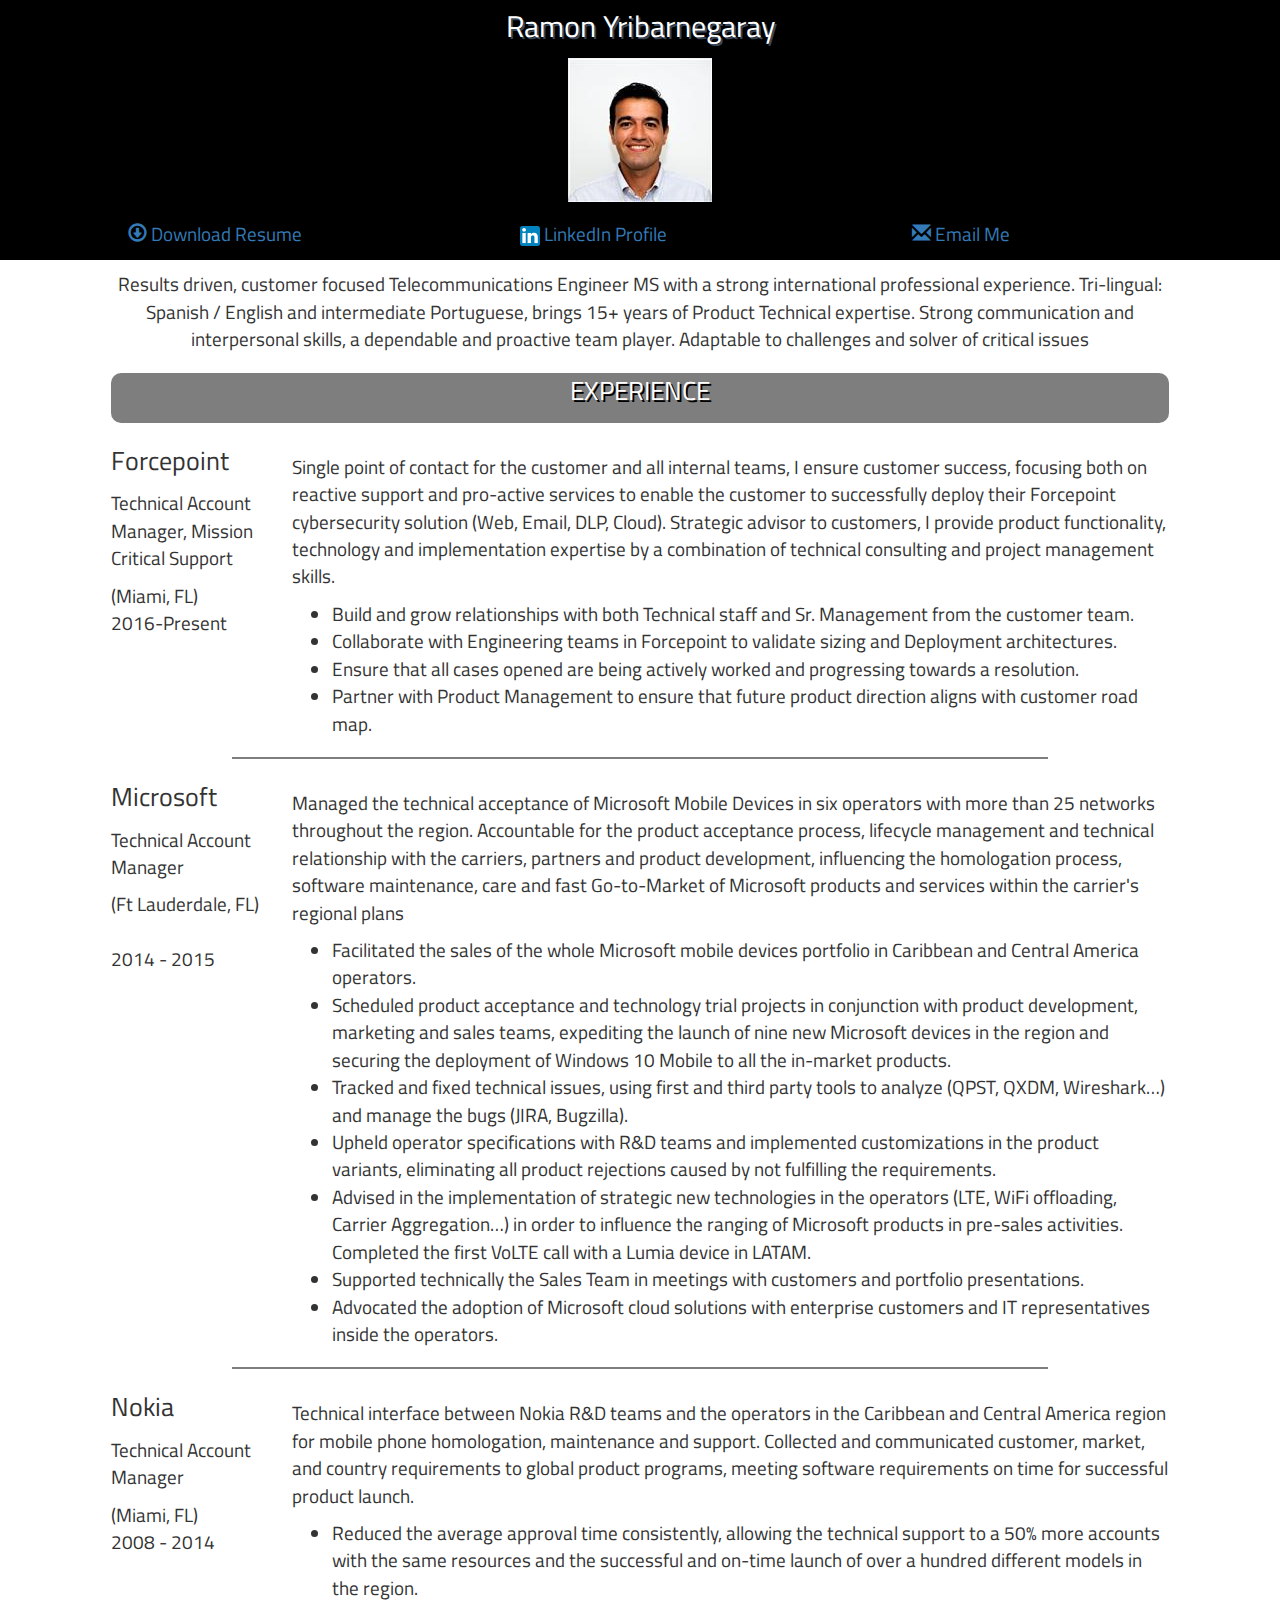
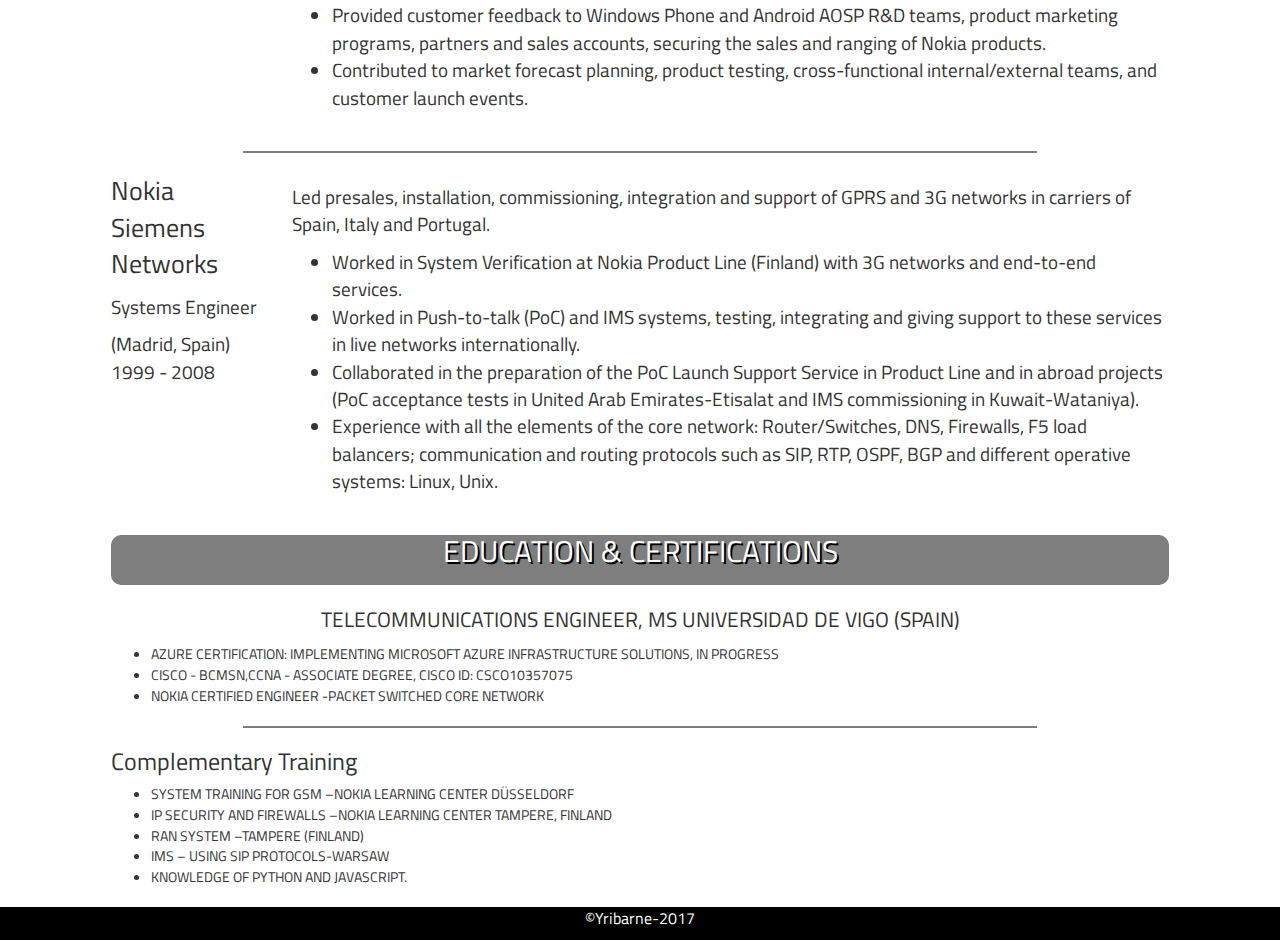
==== commit 5199243a: "remove dates" ====
--- a/index.html
+++ b/index.html
@@ -20,7 +20,7 @@
 	</header>
 	<div class="downHeader">
 			
-			<div class="footerElement"><a href="https://onedrive.live.com/redir?resid=3E9C935D969E5E8D!1259896&amp;authkey=!AAwzAGPLXVtUE1I&amp;ithint=file%2cdocx" onclick="window.open(this.href,'targetWindow','toolbar=no,location=no,status=no,menubar=no,scrollbars=yes,resizable=yes,');return false;"><span class="glyphicon glyphicon-download"></span><span>&#160;Download Resume</span></a></div>
+			<div class="footerElement"><a href="https://1drv.ms/w/s!Ao1enpZdk5w-zaZc8Ojy9w3pCl_iWQ" onclick="window.open(this.href,'targetWindow','toolbar=no,location=no,status=no,menubar=no,scrollbars=yes,resizable=yes,');return false;"><span class="glyphicon glyphicon-download"></span><span>&#160;Download Resume</span></a></div>
 			<div class="footerElement"><a href="https://www.linkedin.com/in/yribarnegaray" target="_blank"><img src="./images/icon_linkedin_20.png" alt="LinkedIn Profile"><span>&#160;LinkedIn Profile</span> </a></div>
 			<div class="footerElement"><a href="mailto:yribarne@hotmail.com"><span class="glyphicon glyphicon-envelope"></span><span>&#160;Email Me</span> </a></div>
 	</div>
@@ -125,20 +125,7 @@
 				</div>
 				
 			</div>
-				<hr class="hidden-xs">
-			<div class="row">
-				<div class="col-sm-3 col-md-3 col-lg-2 hidden-xs">
-					<p class="companies">Alcatel</p>
-					<p class="positions">System Test Engineer</p>
-					<p class="positions">(Madrid, Spain)</p>
-					<p class="positions">1997 - 1999</p>
-				</div>
-				<div class="col-sm-9 col-md-9 col-lg-10  hidden-xs summary">
-					<p> Developed and tested digital switching exchanges for Spanish and Argentinian markets, ensuring that SLA quality levels were maintained and trouble-shooting customer error reports. </p>
 
-				</div>
-
-			</div>
 			<section class="divisions">
 				<h2> EDUCATION & CERTIFICATIONS </h2>
 			</section>
@@ -151,8 +138,8 @@
 						<div class="courses">
 							<ul>
 								<li>AZURE CERTIFICATION: IMPLEMENTING MICROSOFT AZURE INFRASTRUCTURE SOLUTIONS, IN PROGRESS </li>
-								<li>CISCO - BCMSN, 2004  - CCNA, 2001 ASSOCIATE DEGREE, CISCO ID: CSCO10357075</li>
-								<li>NOKIA CERTIFIED ENGINEER -PACKET SWITCHED CORE NETWORK, 2002</li>
+								<li>CISCO - BCMSN,CCNA - ASSOCIATE DEGREE, CISCO ID: CSCO10357075</li>
+								<li>NOKIA CERTIFIED ENGINEER -PACKET SWITCHED CORE NETWORK</li>
 						
 							</ul>
 						</div>
@@ -176,7 +163,7 @@
 	</div> <!-- End Container -->
 	<footer>
 		<div>
-			<p>&copy;Yribarne-2016<p>
+			<p>&copy;Yribarne-2017<p>
 		</div>
 	</footer>	
 
